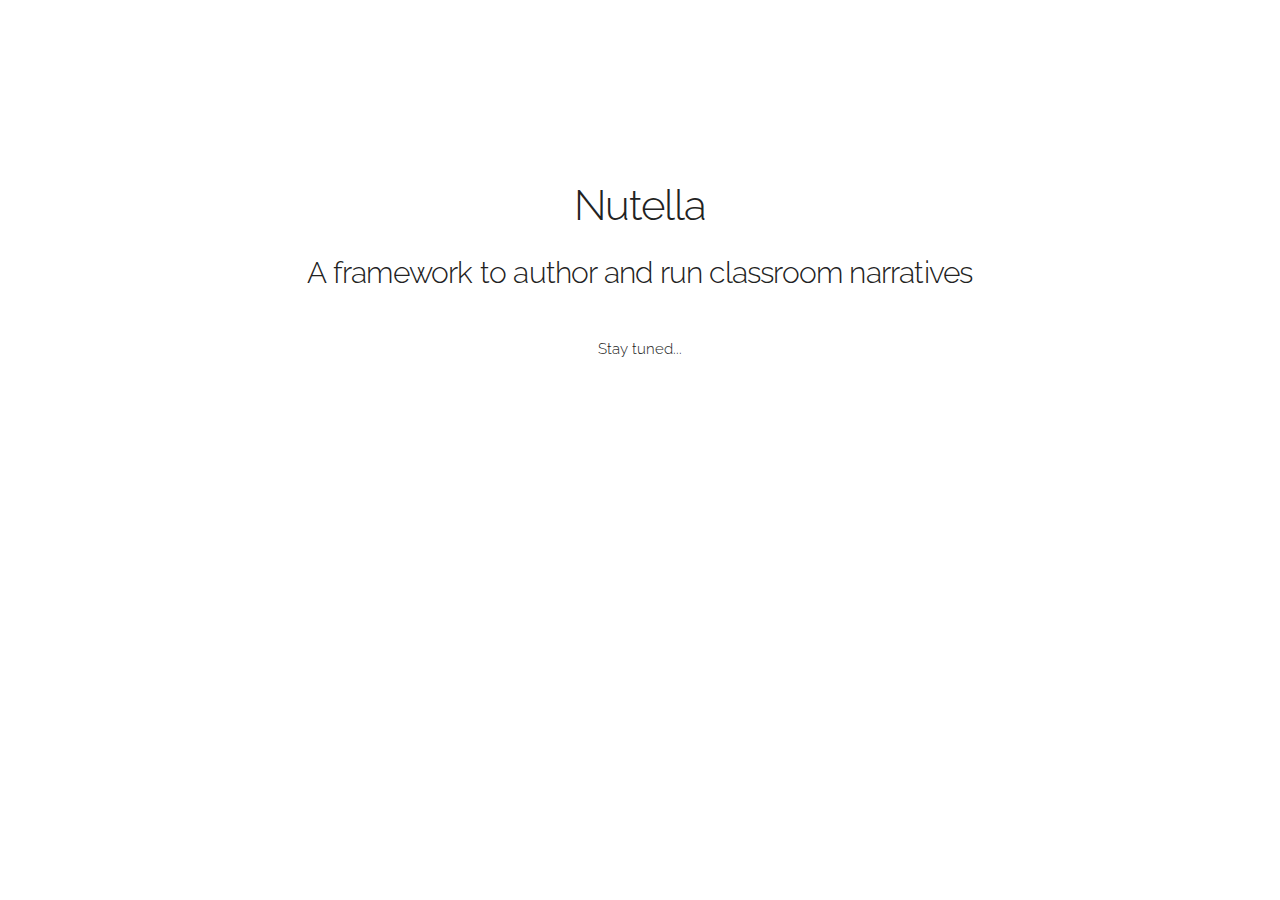
==== index.html @ bfb4294d "Update index.html" ====
<!DOCTYPE html>
<html lang="en">
<head>

  <!-- Basic Page Needs
  –––––––––––––––––––––––––––––––––––––––––––––––––– -->
  <meta charset="utf-8">
  <title>Nutella Framework</title>
  <meta name="description" content="">
  <meta name="author" content="">

  <!-- Mobile Specific Metas
  –––––––––––––––––––––––––––––––––––––––––––––––––– -->
  <meta name="viewport" content="width=device-width, initial-scale=1, maximum-scale=1">

  <!-- FONT
  –––––––––––––––––––––––––––––––––––––––––––––––––– -->
  <link href='http://fonts.googleapis.com/css?family=Raleway:400,300,600' rel='stylesheet' type='text/css'>

  <!-- CSS
  –––––––––––––––––––––––––––––––––––––––––––––––––– -->
  <link rel="stylesheet" href="css/normalize.css">
  <link rel="stylesheet" href="css/skeleton.css">
	<link rel="stylesheet" href="css/main.css">
  

  <!-- Favicon
  –––––––––––––––––––––––––––––––––––––––––––––––––– -->
  <link rel="icon" type="image/png" href="images/favicon.png" />

</head>
<body>

  <!-- Primary Page Layout
  –––––––––––––––––––––––––––––––––––––––––––––––––– -->
  <div class="container">
		<section class="header">
    	<div class="row">
      	<div class="twelve columns">
        	<h2>Nutella</h2>
					<h4>A framework to author and run classroom narratives</h4>
					<br>
					<h6>Stay tuned...</h6>
      	</div>
    	</div>
		</section>
  </div>

<!-- End Document
  –––––––––––––––––––––––––––––––––––––––––––––––––– -->
</body>
</html>
---- css/skeleton.css ----
/*
* Skeleton V2.0.1
* Copyright 2014, Dave Gamache
* www.getskeleton.com
* Free to use under the MIT license.
* http://www.opensource.org/licenses/mit-license.php
* 12/11/2014
*/


/* Table of contents
–––––––––––––––––––––––––––––––––––––––––––––––––– 
- Grid
- Base Styles
- Typography
- Links
- Buttons
- Forms
- Lists
- Code
- Tables
- Spacing
- Utilities
- Clearing
- Media Queries
*/


/* Grid
–––––––––––––––––––––––––––––––––––––––––––––––––– */
.container {
  position: relative; 
  width: 80%; 
  max-width: 960px; 
  margin: 0 auto; 
  padding: 0; }
.container .column,        
.container .columns { 
  float: left; 
  width: 100%; 
  box-sizing: border-box; }
.row { 
  margin-bottom: 2rem; }
.row .column:first-child,        
.row .columns:first-child { 
  margin-left: 0; }

/* For devices larger than 550px */
@media (min-width: 550px) {
  
  .container .column,
  .container .columns {
    margin-left: 4%; }
  
  .container .one.column,
  .container .one.columns          { width: 4.66666666667%; }
  .container .two.columns          { width: 13.3333333333%; }
  .container .three.columns        { width: 22%;            }
  .container .four.columns         { width: 30.6666666667%; }
  .container .five.columns         { width: 39.3333333333%; }
  .container .six.columns          { width: 48%;            }
  .container .seven.columns        { width: 56.6666666667%; }
  .container .eight.columns        { width: 65.3333333333%; }
  .container .nine.columns         { width: 74.0%;          }
  .container .ten.columns          { width: 82.6666666667%; }
  .container .eleven.columns       { width: 91.3333333333%; }
  .container .twelve.columns       { width: 100%; margin-left: 0; }

  .container .one-third.column     { width: 30.6666666667%; }
  .container .two-thirds.column    { width: 65.3333333333%; }

  .container .one-half.column      { width: 48%; }

  /* Offsets */
  .container .row .offset-by-one        { margin-left: 8.66666666667%; }
  .container .row .offset-by-two        { margin-left: 17.3333333333%; }
  .container .row .offset-by-three      { margin-left: 26%;            }
  .container .row .offset-by-four       { margin-left: 34.6666666667%; }
  .container .row .offset-by-five       { margin-left: 43.3333333333%; }
  .container .row .offset-by-six        { margin-left: 52%;            }
  .container .row .offset-by-seven      { margin-left: 60.6666666667%; }
  .container .row .offset-by-eight      { margin-left: 69.3333333333%; }
  .container .row .offset-by-nine       { margin-left: 78.0%;          }
  .container .row .offset-by-ten        { margin-left: 86.6666666667%; }
  .container .row .offset-by-eleven     { margin-left: 95.3333333333%; }

  .container .row .offset-by-one-third  { margin-left: 34.6666666667%; }
  .container .row .offset-by-two-thirds { margin-left: 69.3333333333%; }

  .container .row .offset-by-one-half   { margin-left: 52%; }

}


/* Base Styles
–––––––––––––––––––––––––––––––––––––––––––––––––– */
/* NOTE
html is set to 62.5% so that all the REM measurements throughout Skeleton 
are based on 10px sizing. So basically 1.5rem = 15px :) */
html { 
  font-size: 62.5%; } 
body {
  font-size: 1.5em; /* currently ems cause chrome bug misinterpreting rems on body element */
  line-height: 1.6;
  font-weight: 400;
  font-family: "Raleway", "HelveticaNeue", "Helvetica Neue", Helvetica, Arial, sans-serif;
  color: #222; }


/* Typography
–––––––––––––––––––––––––––––––––––––––––––––––––– */
h1, h2, h3, h4, h5, h6 { 
  font-weight: 300;
  margin-top: 0;
  margin-bottom: 2rem; }
h1 { font-size: 4.0rem; line-height: 1.2;  letter-spacing: -.1rem;}
h2 { font-size: 3.6rem; line-height: 1.25; letter-spacing: -.1rem; }
h3 { font-size: 3.0rem; line-height: 1.3;  letter-spacing: -.1rem; }
h4 { font-size: 2.4rem; line-height: 1.35; letter-spacing: -.08rem; }
h5 { font-size: 1.8rem; line-height: 1.5;  letter-spacing: -.05rem; }
h6 { font-size: 1.5rem; line-height: 1.6;  letter-spacing: 0; }

/* Larger than phablet */
@media (min-width: 550px) {
  h1 { font-size: 5.0rem; }
  h2 { font-size: 4.2rem; }
  h3 { font-size: 3.6rem; }
  h4 { font-size: 3.0rem; }
  h5 { font-size: 2.4rem; }
  h6 { font-size: 1.5rem; }
}

p {
  margin-top: 0; }


/* Links
–––––––––––––––––––––––––––––––––––––––––––––––––– */
a { 
  color: #1EAEDB; }
a:hover { 
  color: #0FA0CE; }


/* Buttons 
–––––––––––––––––––––––––––––––––––––––––––––––––– */
.button,
button,
input[type="submit"],
input[type="reset"],
input[type="button"] {
  display: inline-block;
  background-color: transparent;
  border-radius: 4px;
  color: #555;
  text-align: center;
  font-size: 11px;
  font-weight: 600;
  text-decoration: none;
  cursor: pointer;
  border: 1px solid #bbb;
  height: 38px;
  line-height: 38px;
  padding: 0 30px;
  letter-spacing: .1rem;
  text-transform: uppercase; 
  white-space: nowrap;
  box-sizing: border-box; }
.button:hover,
button:hover,
input[type="submit"]:hover,
input[type="reset"]:hover,
input[type="button"]:hover,
.button:focus,
button:focus,
input[type="submit"]:focus,
input[type="reset"]:focus,
input[type="button"]:focus {
  border-color: #888;
  color: #333;
  outline: 0; }
.button.button-primary,
button.button-primary,
input[type="submit"].button-primary,
input[type="reset"].button-primary,
input[type="button"].button-primary {
  color: #FFF;
  border-color: #33C3F0;
  background-color: #33C3F0; }
.button.button-primary:hover,
button.button-primary:hover,
input[type="submit"].button-primary:hover,
input[type="reset"].button-primary:hover,
input[type="button"].button-primary:hover,
.button.button-primary:focus,
button.button-primary:focus,
input[type="submit"].button-primary:focus,
input[type="reset"].button-primary:focus,
input[type="button"].button-primary:focus {
  background-color: #1EAEDB;
  border-color: #1EAEDB;
  color: #FFF; }


/* Forms
–––––––––––––––––––––––––––––––––––––––––––––––––– */
input[type="email"],
input[type="search"],
input[type="text"],
input[type="password"],
textarea,
select {
  border: 1px solid #D1D1D1;
  height: 36px;
  padding: 6px 10px; /* The 6px vertically centers text on FF, ignored by Webkit */
  border-radius: 4px;
  box-shadow: none;
  background: #fff; }
/* Removes awkard default styles on some inputs */
input[type="email"],
input[type="search"],
input[type="text"],
textarea {
  -webkit-appearance: none;
     -moz-appearance: none;
          appearance: none;
}
textarea {
  min-height: 65px;
  padding-top: 6px;
  padding-bottom: 6px; }
input[type="email"]:focus,
input[type="search"]:focus,
input[type="text"]:focus,
input[type="password"]:focus,
textarea:focus,
select:focus {
  border: 1px solid #33C3F0;
  outline: 0; }
label,
legend {
  display: block;
  font-weight: 600;
  margin-bottom: .5rem; }
fieldset {
  border-width: 0;
  padding: 0; }
input[type="checkbox"],
input[type="radio"] {
  display: inline; }
label > .label-body {
  display: inline-block;
  font-weight: normal;
  margin-left: .5rem; }


/* Lists
–––––––––––––––––––––––––––––––––––––––––––––––––– */
ul { 
  list-style: circle inside; }
ol { 
  list-style: decimal inside; }
ol, ul {
  margin-top: 0;
  padding-left: 0; }
ul ul, 
ul ol,
ol ol, 
ol ul { 
  margin: 1.5rem 0 1.5rem 3rem; 
  font-size: 90%; }
li {
  margin-bottom: 1rem; }


/* Code
–––––––––––––––––––––––––––––––––––––––––––––––––– */
code {
  padding: .2rem .5rem;
  margin: 0 .2rem;
  font-size: 90%;
  background: #F1F1F1;
  border: 1px solid #E1E1E1;
  border-radius: 4px;
  white-space: nowrap; }
pre > code {
  display: block;
  padding: 1rem 1.5rem;
  white-space: pre; }


/* Tables
–––––––––––––––––––––––––––––––––––––––––––––––––– */
th,
td {
  padding: 12px 15px;
  text-align: left;
  border-bottom: 1px solid #E1E1E1; }
th:first-child,
td:first-child {
  padding-left: 0; }
th:last-child,
td:last-child {
  padding-right: 0; }


/* Spacing
–––––––––––––––––––––––––––––––––––––––––––––––––– */
button,
.button {
  margin-bottom: 1rem; }
input,
textarea,
select,
fieldset {
  margin-bottom: 1.5rem; }
pre,
blockquote,
form,
dl,
figure,
table,
p,
ul,
ol,
form {
  margin-bottom: 2.5rem; }
p {
  margin-top: 0; }



/* Utilities
–––––––––––––––––––––––––––––––––––––––––––––––––– */
.u-full-width {
  width: 100%;
  box-sizing: border-box; }
.u-max-full-width {
  max-width: 100%;
  box-sizing: border-box; }
.u-pull-right {
  float: right; }
.u-pull-left {
  float: left; }


/* Misc
–––––––––––––––––––––––––––––––––––––––––––––––––– */
hr {
  margin-top: 3rem;
  margin-bottom: 3.5rem;
  border-width: 0;
  border-top: 1px solid #E1E1E1;
}

/* Clearing
–––––––––––––––––––––––––––––––––––––––––––––––––– */

/* Self Clearing Goodness */
.container:after,
.row:after,
.u-cf { 
  content: "";
  display: table;
  clear: both; }


/* Media Queries
–––––––––––––––––––––––––––––––––––––––––––––––––– */
/*
Note: The best way to structure the use of media queries is to create the queries 
near the relevant code. For example, if you wanted to change the styles for buttons
on small devices, paste the mobile query code up in the buttons secion and style it 
there. 
*/


/* Larger than mobile */
@media (min-width: 400px) {}

/* Larger than phablet (also point when grid becomes active) */
@media (min-width: 550px) {}

/* Larger than tablet */
@media (min-width: 750px) {}

/* Larger than desktop */
@media (min-width: 1000px) {}

/* Larger than Desktop HD */
@media (min-width: 1200px) {}
---- css/main.css ----
.header {
	text-align: center;
	margin-top: 18rem;
}
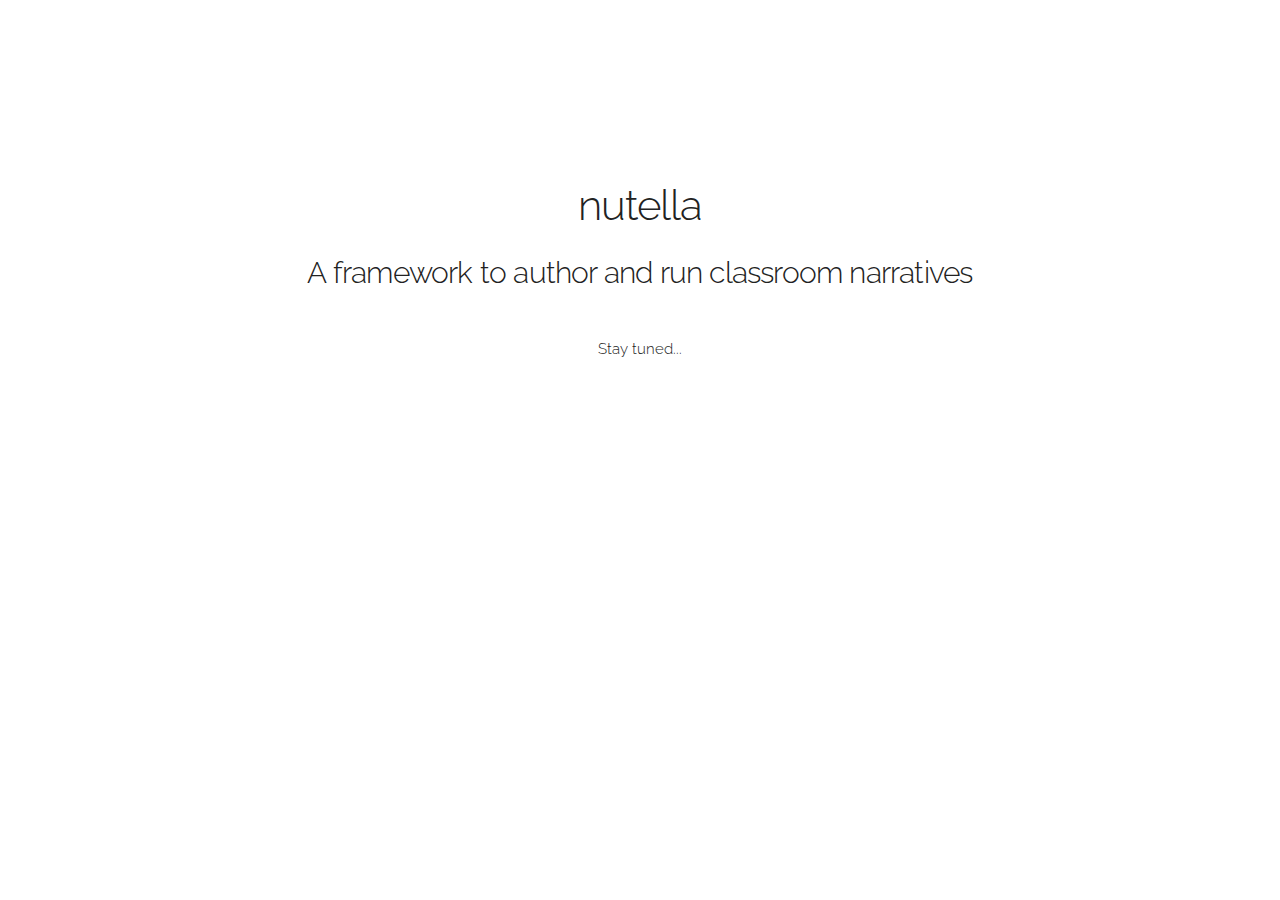
==== commit fe75e7d4: "Update index.html" ====
--- a/index.html
+++ b/index.html
@@ -37,7 +37,7 @@
 		<section class="header">
     	<div class="row">
       	<div class="twelve columns">
-        	<h2>Nutella</h2>
+        	<h2>nutella</h2>
 					<h4>A framework to author and run classroom narratives</h4>
 					<br>
 					<h6>Stay tuned...</h6>
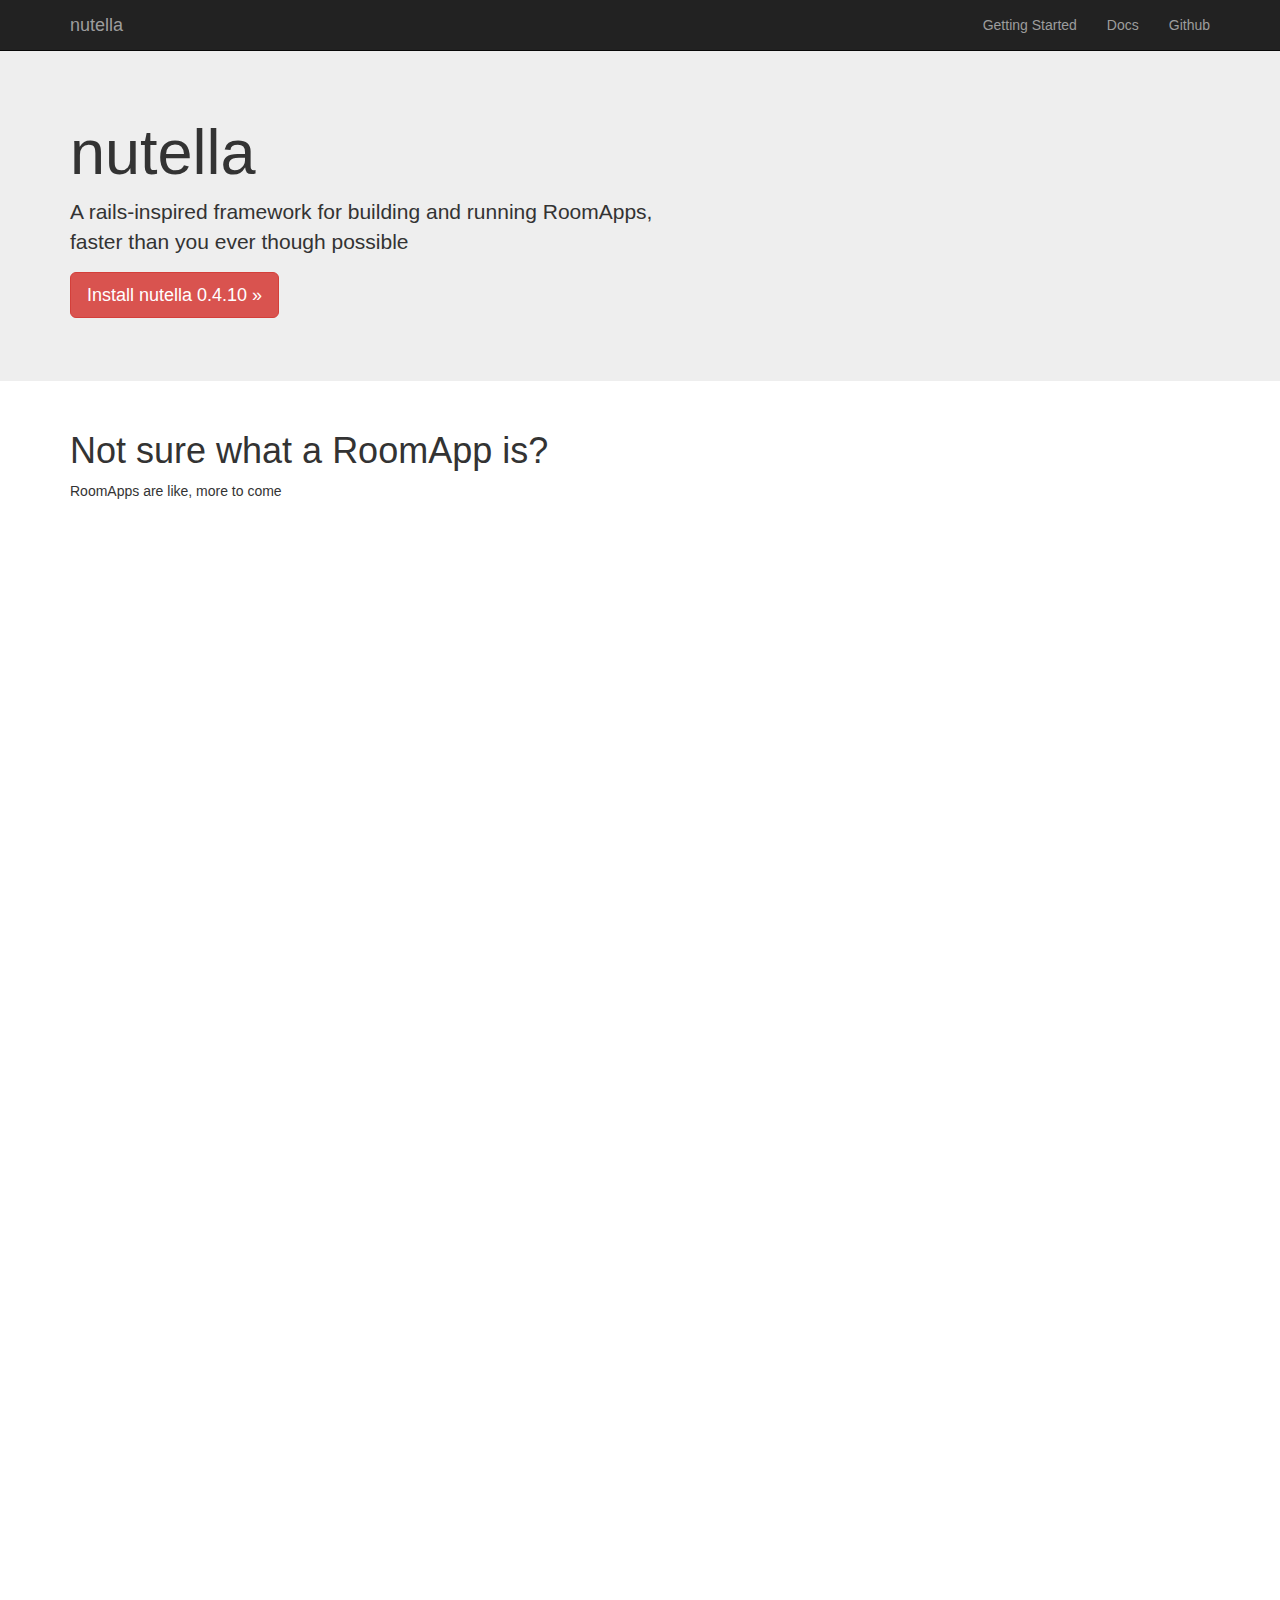
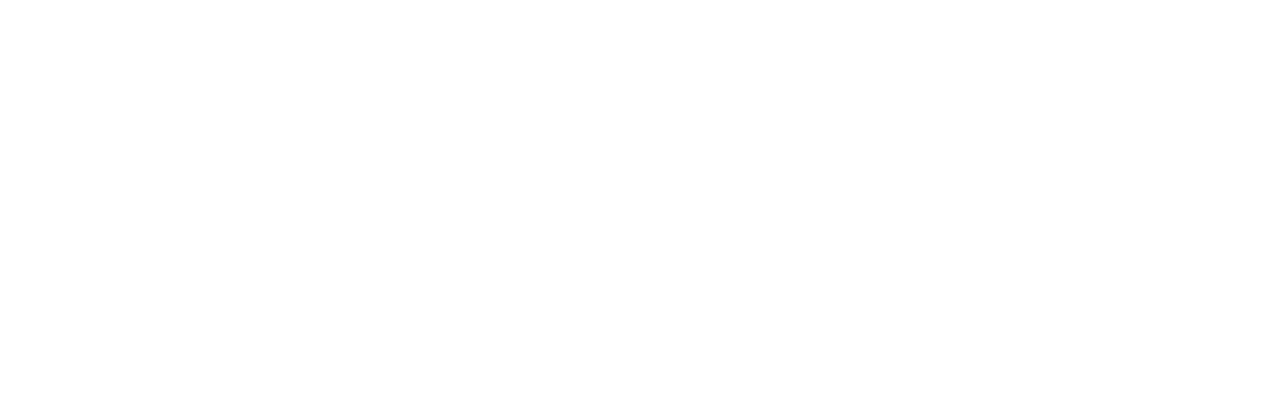
==== commit 07276062: "Basic docs website" ====
--- a/index.html
+++ b/index.html
@@ -1,52 +1,73 @@
 <!DOCTYPE html>
 <html lang="en">
-<head>
+  <head>
+    <meta charset="utf-8">
+    <meta http-equiv="X-UA-Compatible" content="IE=edge">
+    <meta name="viewport" content="width=device-width, initial-scale=1">
+    <!-- The above 3 meta tags *must* come first in the head; any other head content must come *after* these tags -->
+    <meta name="description" content="">
+    <meta name="author" content="">
+    <link rel="icon" type="image/png" href="images/8647840.png" />
 
-  <!-- Basic Page Needs
-  –––––––––––––––––––––––––––––––––––––––––––––––––– -->
-  <meta charset="utf-8">
-  <title>Nutella Framework</title>
-  <meta name="description" content="">
-  <meta name="author" content="">
+    <title>nutella framework</title>
 
-  <!-- Mobile Specific Metas
-  –––––––––––––––––––––––––––––––––––––––––––––––––– -->
-  <meta name="viewport" content="width=device-width, initial-scale=1, maximum-scale=1">
+    <!-- Bootstrap core CSS -->
+    <link rel="stylesheet" href="https://maxcdn.bootstrapcdn.com/bootstrap/3.3.4/css/bootstrap.min.css">
 
-  <!-- FONT
-  –––––––––––––––––––––––––––––––––––––––––––––––––– -->
-  <link href='http://fonts.googleapis.com/css?family=Raleway:400,300,600' rel='stylesheet' type='text/css'>
+    <!-- Custom styles for this template -->
+    <link rel="stylesheet" href="css/main.css">
 
-  <!-- CSS
-  –––––––––––––––––––––––––––––––––––––––––––––––––– -->
-  <link rel="stylesheet" href="css/normalize.css">
-  <link rel="stylesheet" href="css/skeleton.css">
-	<link rel="stylesheet" href="css/main.css">
-  
+  </head>
 
-  <!-- Favicon
-  –––––––––––––––––––––––––––––––––––––––––––––––––– -->
-  <link rel="icon" type="image/png" href="images/favicon.png" />
+  <body>
 
-</head>
-<body>
+    <!-- Fixed navbar -->
+    <nav class="navbar navbar-inverse navbar-fixed-top">
+      <div class="container">
+        <div class="navbar-header">
+          <button type="button" class="navbar-toggle collapsed" data-toggle="collapse" data-target="#navbar" aria-expanded="false" aria-controls="navbar">
+            <span class="sr-only">Toggle navigation</span>
+            <span class="icon-bar"></span>
+            <span class="icon-bar"></span>
+            <span class="icon-bar"></span>
+          </button>
+          <a class="navbar-brand" href="#">nutella</a>
+        </div>
+        <div id="navbar" class="navbar-collapse collapse">
+          <ul class="nav navbar-nav navbar-right">
+            <li><a href="https://github.com/nutella-framework/docs/blob/master/getting_started/index.md">Getting Started</a></li>
+            <li><a href="#">Docs</a></li>
+            <li><a href="https://github.com/nutella-framework">Github</a></li>
+          </ul>
+        </div><!--/.nav-collapse -->
+      </div>
+    </nav>
 
-  <!-- Primary Page Layout
-  –––––––––––––––––––––––––––––––––––––––––––––––––– -->
-  <div class="container">
-		<section class="header">
-    	<div class="row">
-      	<div class="twelve columns">
-        	<h2>nutella</h2>
-					<h4>A framework to author and run classroom narratives</h4>
-					<br>
-					<h6>Stay tuned...</h6>
-      	</div>
-    	</div>
-		</section>
-  </div>
+    <!-- Main component for a primary marketing message or call to action -->
+    <div class="jumbotron">
+      <div class="container">
+        <h1>nutella</h1>
+        <p class="jumbo-1">A rails-inspired framework for building and running RoomApps,</p>
+        <p>faster than you ever though possible</p>
+        <p>
+          <a class="btn btn-lg btn-danger" href="https://github.com/nutella-framework/docs/blob/master/getting_started/index.md" role="button">Install nutella 0.4.10 &raquo;</a>
+        </p>
+      </div>
+    </div>
 
-<!-- End Document
-  –––––––––––––––––––––––––––––––––––––––––––––––––– -->
-</body>
+    <!-- Rest of page -->
+    <div class="container">
+
+      <h1>Not sure what a RoomApp is?</h1>
+      <p>RoomApps are like, more to come</p>
+
+    </div> <!-- /container -->
+
+
+    <!-- Bootstrap core JavaScript
+    ================================================== -->
+    <!-- Placed at the end of the document so the pages load faster -->
+    <script src="https://ajax.googleapis.com/ajax/libs/jquery/1.11.2/jquery.min.js"></script>
+    <script src="https://maxcdn.bootstrapcdn.com/bootstrap/3.3.4/js/bootstrap.min.js"></script>
+  </body>
 </html>
--- a/css/main.css
+++ b/css/main.css
@@ -1,4 +1,8 @@
-.header {
-	text-align: center;
-	margin-top: 18rem;
+body {
+  min-height: 2000px;
+  padding-top: 50px;
+}
+
+p.jumbo-1 {
+  margin-bottom: 0px;
 }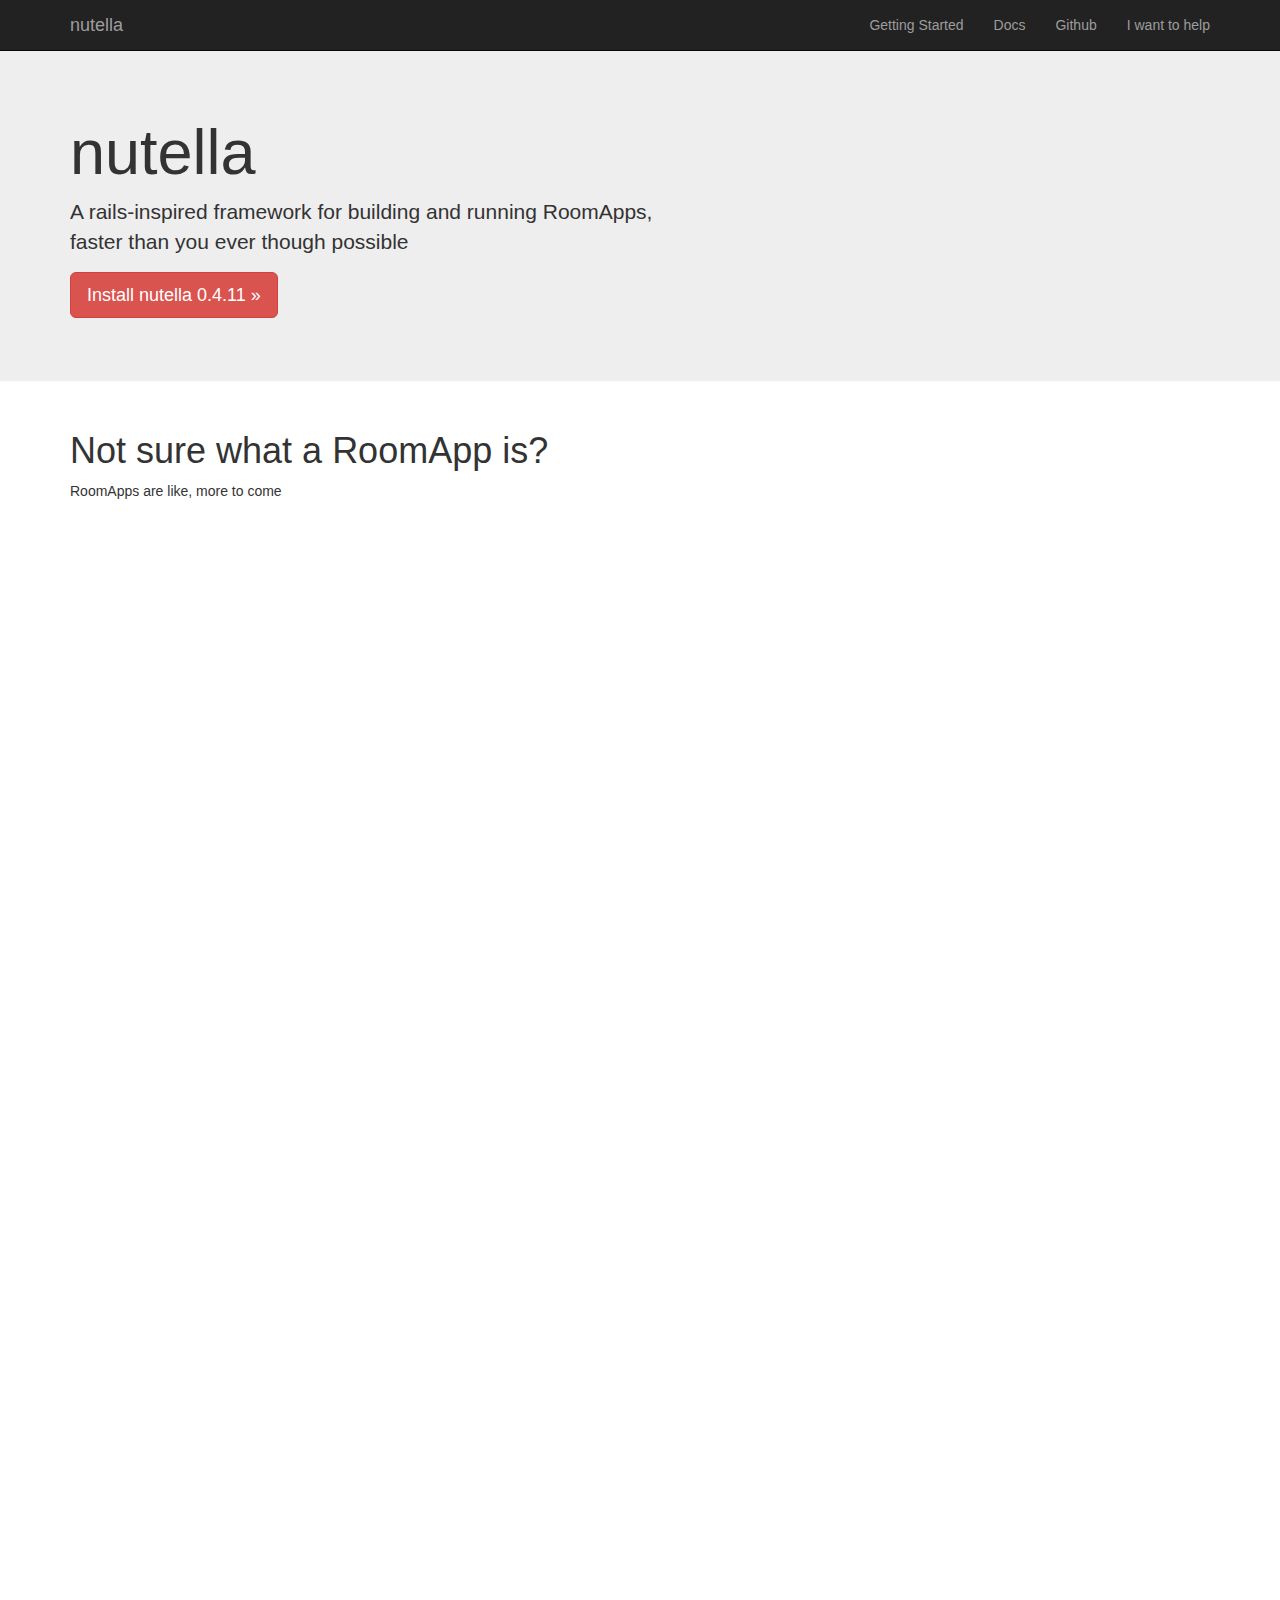
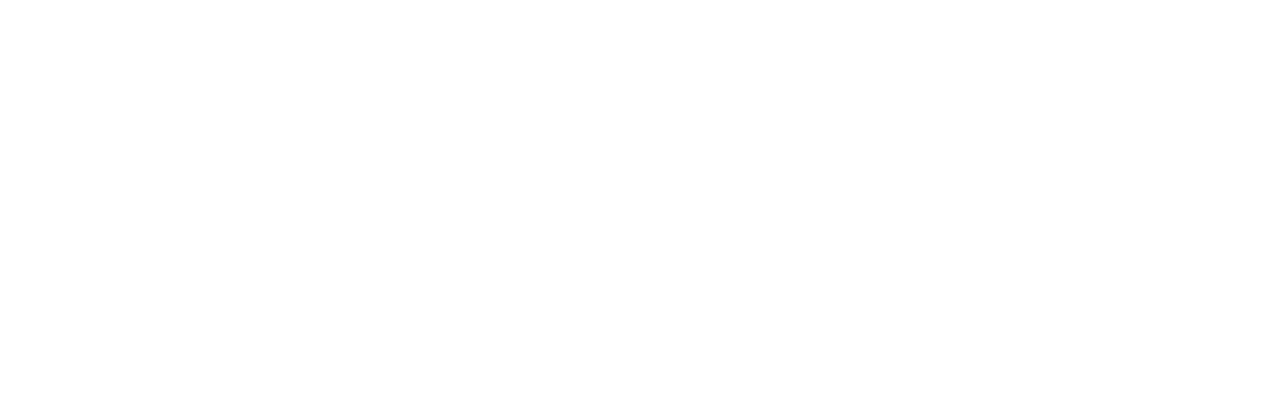
==== commit dc93fcb9: "Bump to 0.4.11" ====
--- a/index.html
+++ b/index.html
@@ -36,8 +36,9 @@
         <div id="navbar" class="navbar-collapse collapse">
           <ul class="nav navbar-nav navbar-right">
             <li><a href="https://github.com/nutella-framework/docs/blob/master/getting_started/index.md">Getting Started</a></li>
-            <li><a href="#">Docs</a></li>
+            <li><a href="https://github.com/nutella-framework/docs">Docs</a></li>
             <li><a href="https://github.com/nutella-framework">Github</a></li>
+            <li><a href="https://github.com/nutella-framework/docs/blob/master/contribute/index.md">I want to help</a></li>
           </ul>
         </div><!--/.nav-collapse -->
       </div>
@@ -49,9 +50,7 @@
         <h1>nutella</h1>
         <p class="jumbo-1">A rails-inspired framework for building and running RoomApps,</p>
         <p>faster than you ever though possible</p>
-        <p>
-          <a class="btn btn-lg btn-danger" href="https://github.com/nutella-framework/docs/blob/master/getting_started/index.md" role="button">Install nutella 0.4.10 &raquo;</a>
-        </p>
+        <p><a class="btn btn-lg btn-danger" href="https://github.com/nutella-framework/docs/blob/master/getting_started/index.md" role="button">Install nutella 0.4.11 &raquo;</a></p>
       </div>
     </div>
 
@@ -69,5 +68,6 @@
     <!-- Placed at the end of the document so the pages load faster -->
     <script src="https://ajax.googleapis.com/ajax/libs/jquery/1.11.2/jquery.min.js"></script>
     <script src="https://maxcdn.bootstrapcdn.com/bootstrap/3.3.4/js/bootstrap.min.js"></script>
+    <script src="js/main.js"></script>
   </body>
 </html>
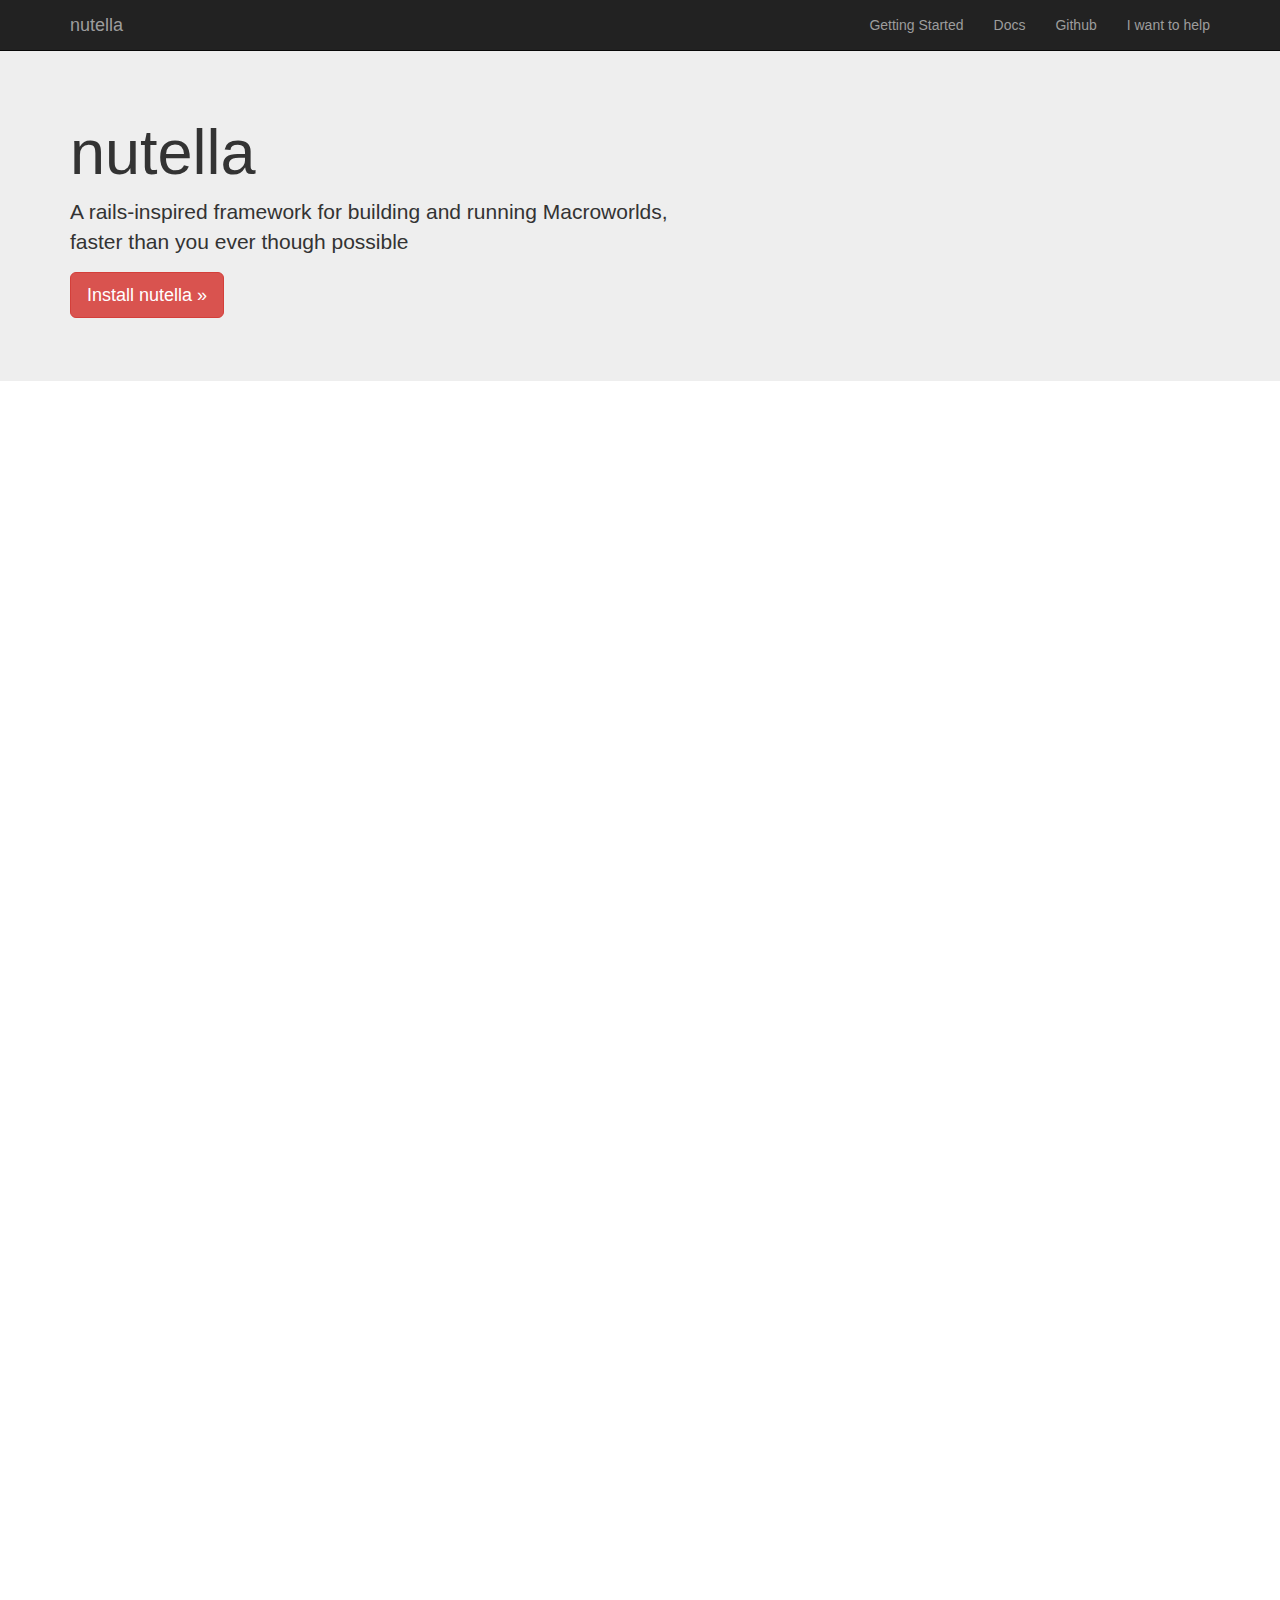
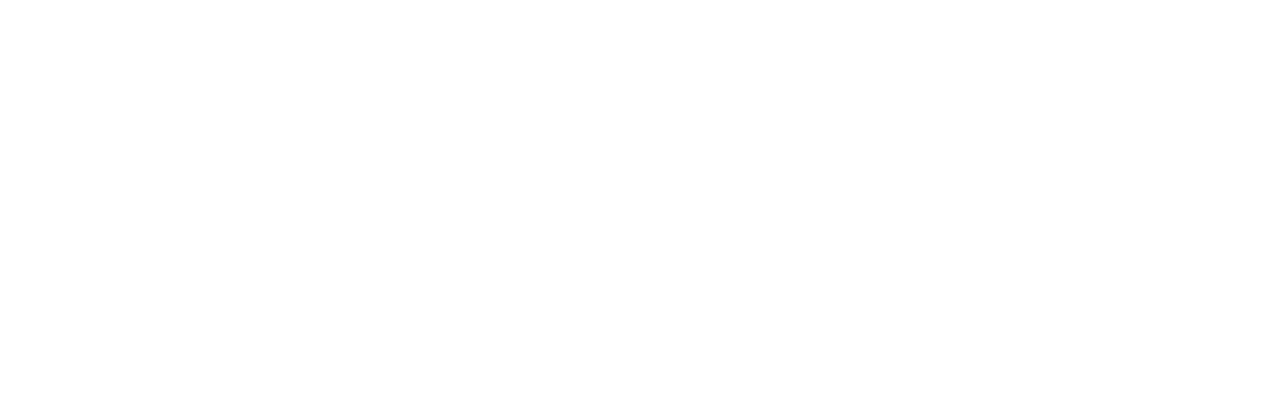
==== commit 431e1d75: "Updated language and version" ====
--- a/index.html
+++ b/index.html
@@ -17,7 +17,21 @@
     <!-- Custom styles for this template -->
     <link rel="stylesheet" href="css/main.css">
 
+    <!-- Analytics-->
+    <script>
+      (function(i,s,o,g,r,a,m){i['GoogleAnalyticsObject']=r;i[r]=i[r]||function(){
+                (i[r].q=i[r].q||[]).push(arguments)},i[r].l=1*new Date();a=s.createElement(o),
+              m=s.getElementsByTagName(o)[0];a.async=1;a.src=g;m.parentNode.insertBefore(a,m)
+      })(window,document,'script','//www.google-analytics.com/analytics.js','ga');
+
+      ga('create', 'UA-62099790-1', 'auto');
+      ga('send', 'pageview');
+
+    </script>
   </head>
+
+
+
 
   <body>
 
@@ -48,17 +62,17 @@
     <div class="jumbotron">
       <div class="container">
         <h1>nutella</h1>
-        <p class="jumbo-1">A rails-inspired framework for building and running RoomApps,</p>
+        <p class="jumbo-1">A rails-inspired framework for building and running Macroworlds,</p>
         <p>faster than you ever though possible</p>
-        <p><a class="btn btn-lg btn-danger" href="https://github.com/nutella-framework/docs/blob/master/getting_started/index.md" role="button">Install nutella 0.4.11 &raquo;</a></p>
+        <p><a class="btn btn-lg btn-danger" href="https://github.com/nutella-framework/docs/blob/master/getting_started/index.md" role="button">Install nutella <span id="nutella_version"></span> &raquo;</a></p>
       </div>
     </div>
 
     <!-- Rest of page -->
     <div class="container">
 
-      <h1>Not sure what a RoomApp is?</h1>
-      <p>RoomApps are like, more to come</p>
+      <!--<h1>Not sure what a Macroworld is?</h1>-->
+      <!--<p>RoomApps are like, more to come</p>-->
 
     </div> <!-- /container -->
 
